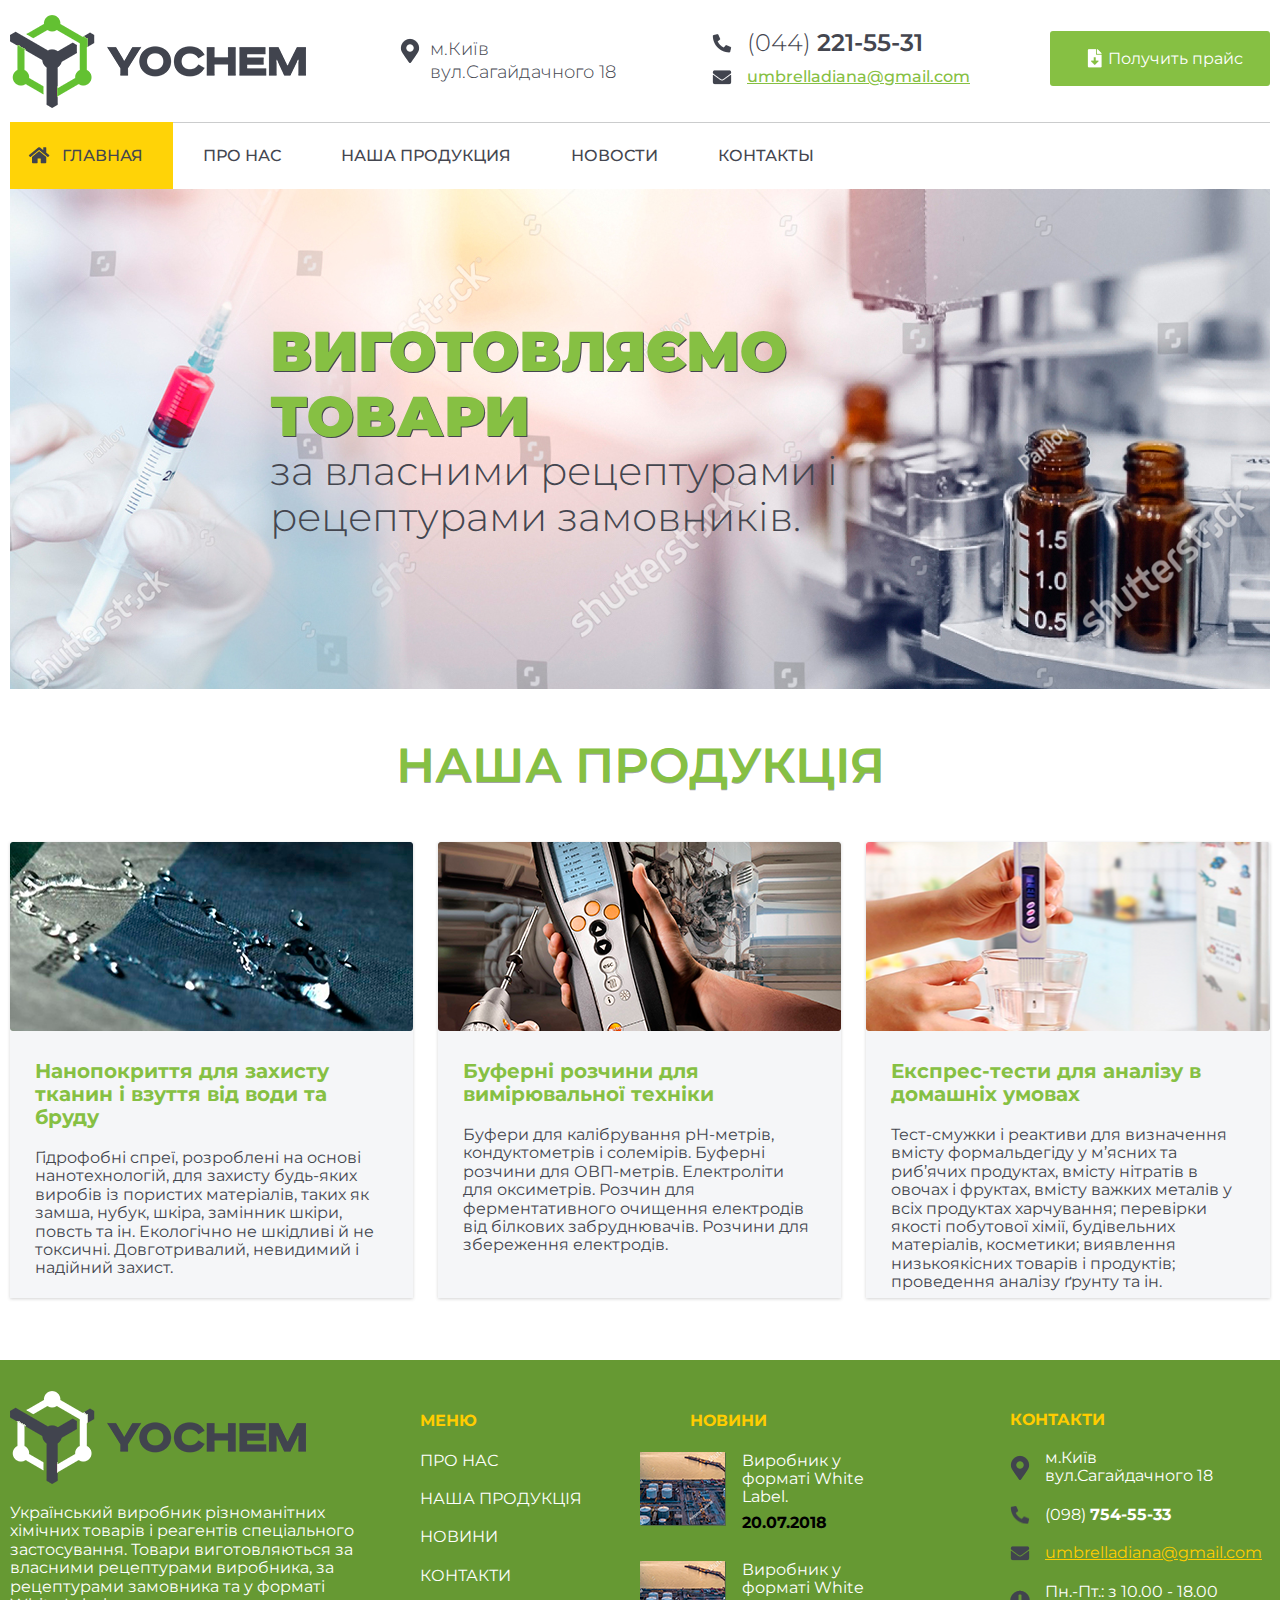
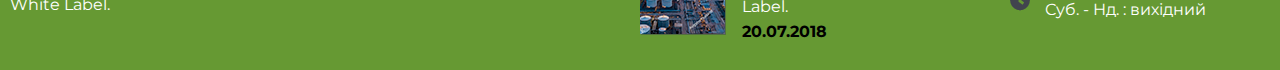
==== homework10/index.html @ ab8bef1a "Доделал ДЗ10" ====
<!DOCTYPE html>
<html lang="en">
<head>
    <meta charset="UTF-8">
    <meta name="viewport" content="width=device-width, initial-scale=1.0">
    <meta http-equiv="X-UA-Compatible" content="ie=edge">
    <title>Document</title>
    <link rel="stylesheet" href="normalize.css">
    <link rel="stylesheet" href="style.css">

    
</head>
<body>
    <header id="header">
        <div class="wrapper">
            <div class="header-logo">
                <a href="/"><img src="img/logo.png"></a>
            </div>
            <address class="header-address">
                    м.Київ<br>
                    вул.Сагайдачного 18
            </address>
            <div class="header-contacts">
                <div class="header-contacts-phone">
                    <a href="tel:+380442215531">
                        (044) <b>221-55-31</b>
                    </a>
                </div>
                <div class="header-contacts-email">
                    <a href="mailto:umbrelladiana@gmail.com">
                        umbrelladiana@gmail.com
                    </a>
                </div>
            </div>
            <div class="header-getprice">
                <a href="#">
                    Получить прайс
                </a>
            </div>
        </div>
    </header>
    <div class="header-bottom">
        <div class="wrapper">
            <nav class="header-bottom-menu">
                <ul>
                    <li class="home current"><a href="">Главная</a></li>
                    <li><a href="">Про нас</a></li>
                    <li><a href="">Наша продукция</a></li>
                    <li><a href="">Новости</a></li>
                    <li><a href="">Контакты</a></li>
            </nav>
            <div class="header-botton-search">

            </div>
        </div>
    </div>

    <section class="home-slider">
        <div class="wrapper">
            <div class="home-slider-item home-slider-item1">
                <a href="#">
                    <h2 class="home-slider-item-title">Виготовляємо <br> товари</h2>
                    <p class="home-slider-item-descr">за власними рецептурами  і <br> 
                            рецептурами замовників.</p>
                </a>
            </div>
        </div>
    </section>

    <section class="home-news">
        <div class="wrapper">
            <h2 class="home-news-title">Наша продукція</h2>

            <div class="home-news-container">
                <article class="home-news-item">
                    <a href="#" class="home-news-item-image">
                        <img src="img/slide-1.png" alt="">
                    </a>
                    <a href="" class="home-news-item-title">
                        <h3>Нанопокриття для захисту тканин і взуття від води та бруду</h3>
                        <p class="home-news-item-text">
                            Гідрофобні спреї, розроблені на основі нанотехнологій, для захисту будь-яких виробів із пористих матеріалів, 
                            таких як замша, нубук, шкіра, замінник шкіри, повсть та ін. Екологічно не шкідливі й не токсичні. Довготривалий, 
                            невидимий і надійний захист. 
                        </p>
                    </a>
                </article>
                <article class="home-news-item">
                    <a href="#" class="home-news-item-image">
                        <img src="img/slide-2.png" alt="">
                    </a>
                    <a href="" class="home-news-item-title">
                        <h3>Буферні розчини для вимірювальної техніки</h3>
                        <p class="home-news-item-text">
                            Буфери для калібрування pH-метрів, кондуктометрів і солемірів. Буферні розчини для ОВП-метрів. Електроліти для 
                            оксиметрів. Розчин для ферментативного очищення електродів від білкових забруднювачів. Розчини для збереження 
                            електродів.
                        </p>
                    </a>
                </article>
                <article class="home-news-item">
                    <a href="#" class="home-news-item-image">
                        <img src="img/slide-3.png" alt="">
                    </a>
                    <a href="" class="home-news-item-title">
                        <h3>Експрес-тести для аналізу 
                            в домашніх умовах </h3>
                        <p class="home-news-item-text">
                            Тест-смужки і реактиви для визначення вмісту формальдегіду у м’ясних та риб’ячих продуктах, вмісту нітратів в 
                            овочах і фруктах, вмісту важких металів у всіх продуктах харчування; перевірки якості побутової хімії, будівельних 
                            матеріалів, косметики; виявлення низькоякісних товарів і продуктів; проведення аналізу ґрунту та ін.
                        </p>
                    </a>
                </article>
            </div>
        </div>
    </section>
    <footer id="footer">
        <div class="wrapper">
            <section class="footer-col">
                <img src="img/logo-2.png">
                <p class="footer-about">Український виробник різноманітних хімічних товарів і реагентів спеціального застосування. 
                    Товари виготовляються за власними рецептурами виробника, 
                    за рецептурами замовника та у форматі White Label. </p>
            </section>
            <section class="footer-col">
                <h4 class="footer-col-title">Меню</h4>
                <nav class="footer-menu">
                    <ul>
                        <li><a href="#">про нас</a></li>
                        <li><a href="#">наша продукція</a></li>
                        <li><a href="#">новини</a></li>
                        <li><a href="#">контакти</a></li>
                    </ul>
                </nav>
        
            </section>
            <section class="footer-col">
                    <h4 class="footer-col-title">новини</h4>
                    <ul class="footer-news">
                        <li>
                            <a class="footer-news-image" href="#">
                                <img src="img/footer-news-image.png">
                            </a>
                            <a href="#">Виробник у форматі White Label. </a>
                            <time>20.07.2018</time>
                        </li>
                        <li>
                            <a class="footer-news-image" href="#">
                                <img src="img/footer-news-image.png">
                            </a>
                            <a href="#">Виробник у форматі White Label. </a>
                            <time>20.07.2018</time>
                        </li>
                    </ul>
            </section>
            <section class="footer-col">
                <h4 class="footer-col-title">контакти</h4>
                <address class="footer-address">
                    м.Київ<br>
                    вул.Сагайдачного 18
                </address>
                <a href="tel:+30987545533" class="footer-phone"> 
                    (098) <b>754-55-33</b> 
                </a>
                <a  class="footer-mail" href="mailto:umbrelladiana@gmail.com">
                    umbrelladiana@gmail.com
                </a>
                <div class="footer-worktime">
                    Пн.-Пт.: з 10.00 - 18.00 <br>
                    Суб. - Нд. : вихідний
                </div>
            </section>
        </div>
    </footer>
    
</body>
</html>
---- homework10/style.css ----
@import url('https://fonts.googleapis.com/css?family=Montserrat:100,100i,200,200i,300,300i,400,400i,500,500i,600,600i,700,700i,800,800i,900,900i&display=swap&subset=cyrillic');

body{
    font-family: 'Montserrat', sans-serif;
    font-size: 16px;
}

a{
    color: #86c043;
}

.wrapper{
    max-width: 1262px;
    margin: 0 auto;
    padding: 0 10px;
}

/* header */

#header{
    padding: 15px 0 10px 0;
}
#header .wrapper:after{
    content:'';
    display: block;
    clear: both;
}

.header-logo, .header-address, .header-contacts{
    float: left;
}
.header-getprice{
    float: right;
}

.header-logo{
    margin-right: 94px;
}
.header-address{
    margin-top: 23px;
    padding-left: 30px;
    background: url('img/addres-i.png') no-repeat left top;
    font-weight: 300;
    color: #44464f;
    font-style: normal;
    line-height: 1.3;
    font-size: 18px;
    margin-right: 96px;
}
.header-contacts{
    margin-top: 16px;
}

.header-contacts-phone{
    padding-left: 35px;
    line-height: 1;
    background: url('img/phone-i.png') no-repeat left center;
    margin-bottom: 14px;


}
.header-contacts-phone a{
    color: #44464f;
    font-size: 24px;
    font-weight: 300;
    text-decoration: none;
}
.header-contacts-phone a b{
    font-weight: 600;
}


.header-contacts-email{
    padding-left: 35px;
    line-height: 1;
    background: url('img/mail-i.png') no-repeat left center;
}
.header-contacts-email a {
    font-weight: 500;
}

.header-getprice{
    margin-top: 16px;
}

.header-getprice a{
    display: block;
    color: #fff;

    width: 220px;
    height: 55px;line-height: 55px;
    text-align: center;
    border-radius: 3px;
    text-decoration: none;
    padding-left: 30px;
    box-sizing: border-box;

    background-color: #86c043;
    background-image: url('img/price-i.png');
    background-repeat: no-repeat;
    background-position: 37px center;
}
.header-getprice a:hover{
    opacity: 0.8; /* прозрачность 0-1*/
}
.header-bottom-menu{
    border-top: 1px solid #cbcccd;
}
.header-bottom-menu ul:after{  /* after не существует без контента*/
    content: ''; 
    display: block;
    clear: both;
}

.header-bottom-menu ul li{

    height: 67px;
    line-height: 67px;
    float: left;
    position: relative;
    top:-1px;

}
.header-bottom-menu ul li a{
    color: #44464f;
    padding: 0 30px;
    text-transform: uppercase;
    text-decoration: none;
    font-weight: 500;
    display: block;
}

.header-bottom-menu ul li a:hover{
    background-color: #888;
}
.header-bottom-menu ul li.home a{
    background: url('img/home-i.png') no-repeat 18px center;
    padding-left: 52px;
}
.header-bottom-menu ul li.current a{
    background-color: #ffd307;
}

/* Home slider */
.home-slider {
    position: relative;
    top: -1px;
}

.home-slider-item{
    height: 500px;
    padding-top: 130px;
    padding-left: 260px;
    box-sizing: border-box;
}
.home-slider-item1{
    background: url('img/slide.jpg') no-repeat center center;
}
.home-slider-item-title{
    font-weight: 900;
    font-size: 56px;
    color: #86c043;
    text-transform: uppercase;
    text-shadow: 1px 1px 0px rgba(68, 70, 79, 1);
    margin: 0;
}
.home-slider-item a{
    text-decoration: none;
}
.home-slider-item-descr{
    font-weight: 300;
    margin: 0;
    color: #44464f;
    font-size: 40px;
}

/* home-news */



.home-news-title{
    margin: 0;
    padding: 48px 0;
    text-align: center;
    font-size: 48px;
    color: #86c043;
    font-weight: 600;
    text-transform: uppercase;
    text-shadow: 0.515px 0.857px 0px rgba(68, 70, 79, 0.5);

}
article.home-news-item:nth-child(2){
    margin: 0 25px;
}
article.home-news-item{
    float: left;
    width: 32%;
    background-color: #f5f6f8;    
    box-shadow: 0px 1px 3px 0px rgba(88, 88, 88, 0.25);
    height: 456px;


}
.home-news-container::after{
    content: ''; 
    display: block;
    clear: both;
    margin-bottom: 62px;
}
a.home-news-item-image{
    text-decoration: none;
    display: block;
    box-sizing: content-box;
}

a.home-news-item-image img{
    width: 100%;
}

a.home-news-item-title{
    text-decoration: none;
    display: block;
    padding: 25px;

}

a.home-news-item-title p, a.home-news-item-title h3{
    margin: 0;
}
a.home-news-item-title h3{
    font-size: 20px;
}

a.home-news-item-title p{
    color: #44464f;
    margin-top: 20px;
}

/* footer */

#footer{
    background-color: #669933;
}

section.footer-col{
    float: left;
    padding-top: 31px;
    width: 270px;


}
section.footer-col:first-child, section.footer-col:last-child{
    width: 360px;

}
#footer::after{
    content: ''; 
    display: block;
    clear: both;
}
p.footer-about{
    color: white;
}
section.footer-col h4.footer-col-title{
    color: #ffcc00;
    text-transform: uppercase;
    padding-left: 50px;
}  
nav.footer-menu li{
    text-align-last: left;
    margin: 20px 0;
}
nav.footer-menu li a{
    text-decoration: none;
    color: white;
    text-transform: uppercase;
    padding-left: 50px;  
}


.footer-news a.footer-news-image{
    display: block;
    float: left;
}
.footer-news a{
    text-decoration: none;
    color: white;
    padding-right: 16px;
    display: block;
    margin-bottom: 7px;
}
.footer-news li{
    margin-bottom: 24px;
}

.footer-news li::after{
    content: ''; 
    display: block;
    clear: both;   
}

.footer-news li time{
    font-weight: bold;

}
section.footer-col:last-child a{
    display: block;
    text-decoration: none;
}
section.footer-col:last-child *{
    margin: 20px 0;
    padding-left: 135px;
    color: white;   
    font-style: normal;}
section.footer-col:last-child b{
    padding-left: 0;
}
section.footer-col:last-child h4{
    padding-left: 100px;
}
section.footer-col:last-child a.footer-mail{
    color: #ffcc00;
    text-decoration: underline;
}
address.footer-address{
    background: url('img/addres-i.png') no-repeat 100px center;
}
a.footer-phone{
    background: url('img/phone-i.png') no-repeat 100px center;
}
a.footer-mail{
    background: url('img/mail-i.png') no-repeat 100px center;
}
div.footer-worktime{
    background: url('img/clock-i.png') no-repeat 100px center;
}
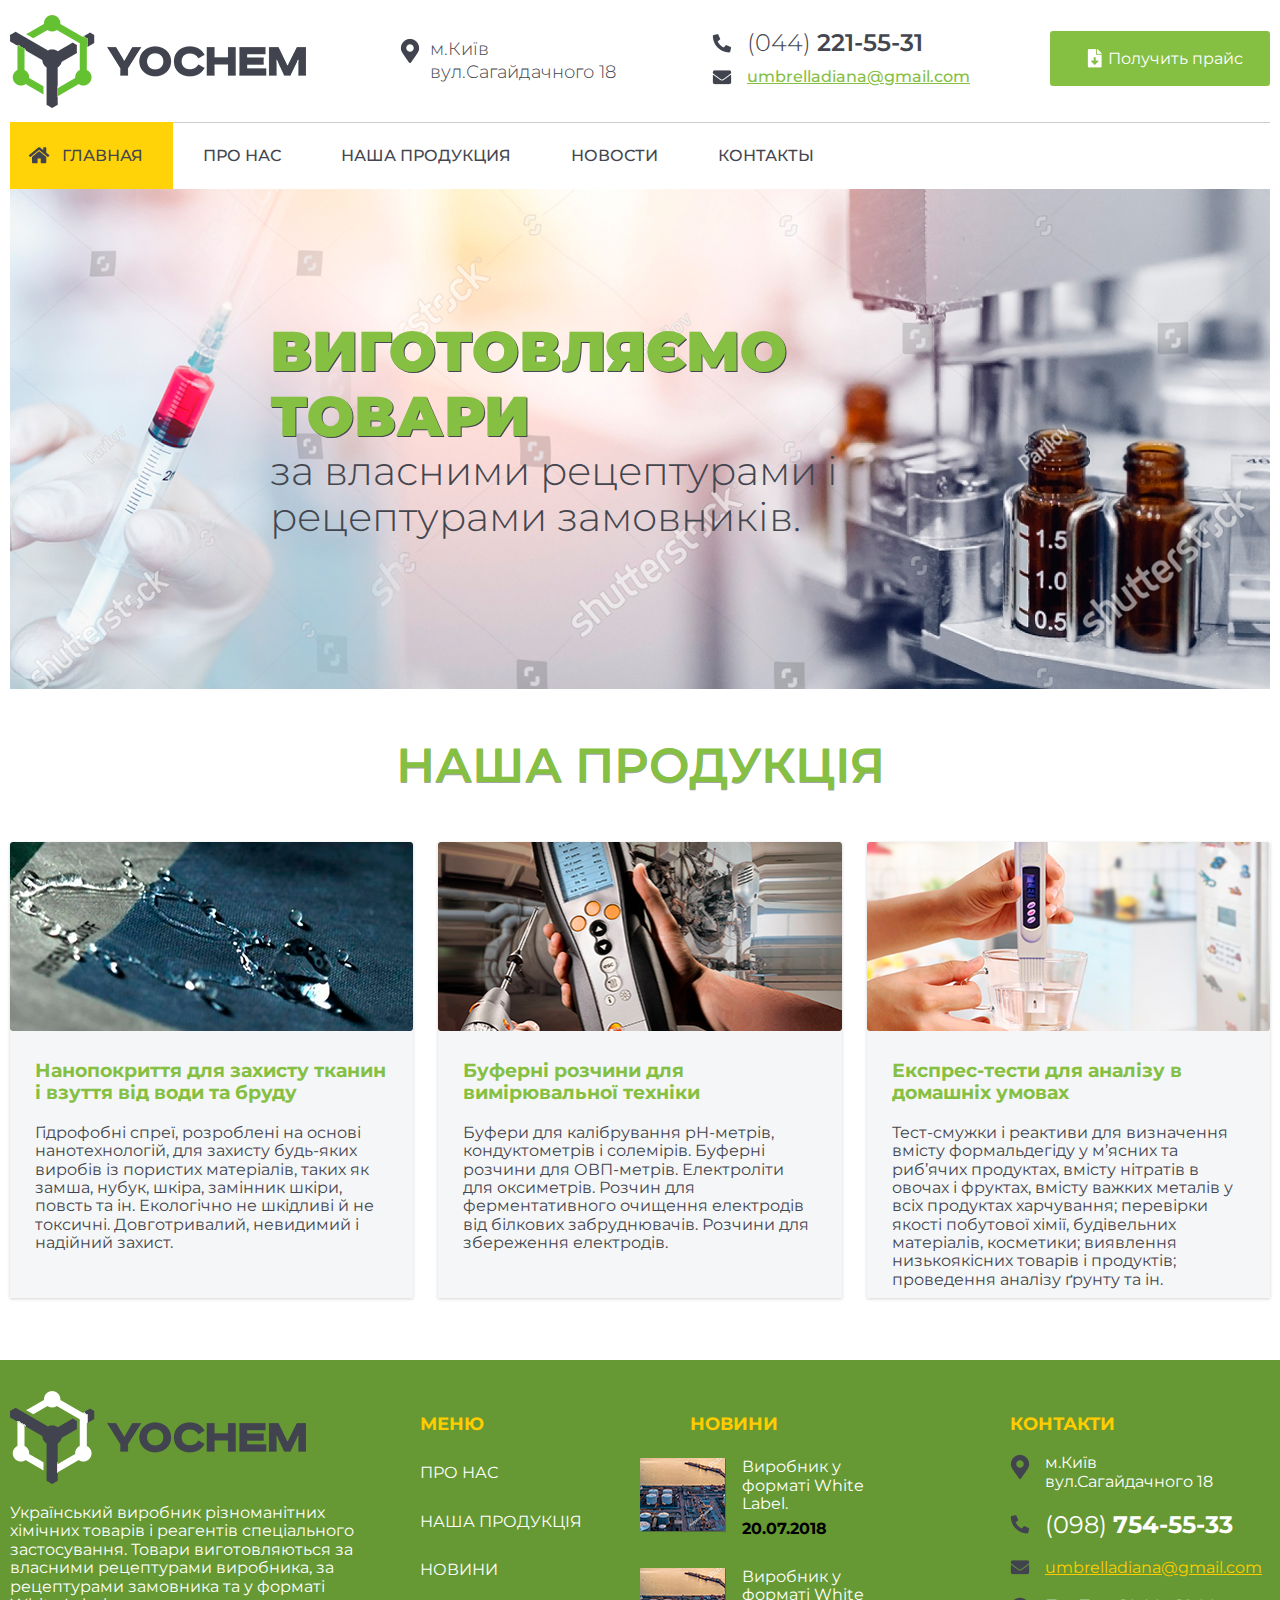
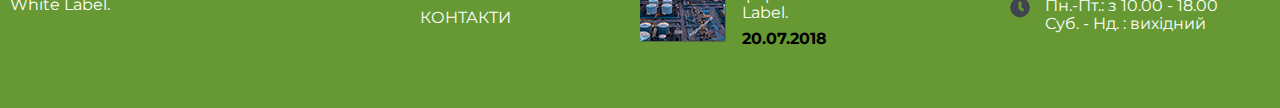
==== commit 2d1ea60f: "Исправил ошибки в дз10" ====
--- a/homework10/index.html
+++ b/homework10/index.html
@@ -78,12 +78,13 @@
                     </a>
                     <a href="" class="home-news-item-title">
                         <h3>Нанопокриття для захисту тканин і взуття від води та бруду</h3>
-                        <p class="home-news-item-text">
-                            Гідрофобні спреї, розроблені на основі нанотехнологій, для захисту будь-яких виробів із пористих матеріалів, 
-                            таких як замша, нубук, шкіра, замінник шкіри, повсть та ін. Екологічно не шкідливі й не токсичні. Довготривалий, 
-                            невидимий і надійний захист. 
-                        </p>
                     </a>
+                    <p class="home-news-item-text">
+                        Гідрофобні спреї, розроблені на основі нанотехнологій, для захисту будь-яких виробів із пористих матеріалів, 
+                        таких як замша, нубук, шкіра, замінник шкіри, повсть та ін. Екологічно не шкідливі й не токсичні. Довготривалий, 
+                        невидимий і надійний захист. 
+                    </p>
+                    
                 </article>
                 <article class="home-news-item">
                     <a href="#" class="home-news-item-image">
@@ -91,26 +92,27 @@
                     </a>
                     <a href="" class="home-news-item-title">
                         <h3>Буферні розчини для вимірювальної техніки</h3>
-                        <p class="home-news-item-text">
-                            Буфери для калібрування pH-метрів, кондуктометрів і солемірів. Буферні розчини для ОВП-метрів. Електроліти для 
-                            оксиметрів. Розчин для ферментативного очищення електродів від білкових забруднювачів. Розчини для збереження 
-                            електродів.
-                        </p>
                     </a>
+                    <p class="home-news-item-text">
+                        Буфери для калібрування pH-метрів, кондуктометрів і солемірів. Буферні розчини для ОВП-метрів. Електроліти для 
+                        оксиметрів. Розчин для ферментативного очищення електродів від білкових забруднювачів. Розчини для збереження 
+                        електродів.
+                    </p>
+                
                 </article>
                 <article class="home-news-item">
                     <a href="#" class="home-news-item-image">
                         <img src="img/slide-3.png" alt="">
                     </a>
                     <a href="" class="home-news-item-title">
-                        <h3>Експрес-тести для аналізу 
-                            в домашніх умовах </h3>
-                        <p class="home-news-item-text">
-                            Тест-смужки і реактиви для визначення вмісту формальдегіду у м’ясних та риб’ячих продуктах, вмісту нітратів в 
-                            овочах і фруктах, вмісту важких металів у всіх продуктах харчування; перевірки якості побутової хімії, будівельних 
-                            матеріалів, косметики; виявлення низькоякісних товарів і продуктів; проведення аналізу ґрунту та ін.
-                        </p>
+                        <h3>Експрес-тести для аналізу в домашніх умовах </h3>
                     </a>
+                    <p class="home-news-item-text">
+                        Тест-смужки і реактиви для визначення вмісту формальдегіду у м’ясних та риб’ячих продуктах, вмісту нітратів в 
+                        овочах і фруктах, вмісту важких металів у всіх продуктах харчування; перевірки якості побутової хімії, будівельних 
+                        матеріалів, косметики; виявлення низькоякісних товарів і продуктів; проведення аналізу ґрунту та ін.
+                    </p>
+                    
                 </article>
             </div>
         </div>
--- a/homework10/style.css
+++ b/homework10/style.css
@@ -189,17 +189,17 @@
     text-shadow: 0.515px 0.857px 0px rgba(68, 70, 79, 0.5);
 
 }
-article.home-news-item:nth-child(2){
-    margin: 0 25px;
-}
+
 article.home-news-item{
     float: left;
     width: 32%;
+    margin-right: 2%;
     background-color: #f5f6f8;    
     box-shadow: 0px 1px 3px 0px rgba(88, 88, 88, 0.25);
     height: 456px;
-
-
+}
+article.home-news-item:nth-child(3n){
+    margin-right: 0;
 }
 .home-news-container::after{
     content: ''; 
@@ -220,38 +220,33 @@
 a.home-news-item-title{
     text-decoration: none;
     display: block;
-    padding: 25px;
-
-}
-
-a.home-news-item-title p, a.home-news-item-title h3{
+}
+
+p.home-news-item-text, a.home-news-item-title h3{
     margin: 0;
 }
 a.home-news-item-title h3{
-    font-size: 20px;
-}
-
-a.home-news-item-title p{
-    color: #44464f;
-    margin-top: 20px;
+    font-size: 19px;
+    padding: 25px 25px 20px 25px;
+}
+p.home-news-item-text{
+    color: #44464f;
+    padding: 0 25px;
 }
 
 /* footer */
 
 #footer{
     background-color: #669933;
+    padding: 31px 0;
 }
 
 section.footer-col{
     float: left;
-    padding-top: 31px;
     width: 270px;
-
-
 }
 section.footer-col:first-child, section.footer-col:last-child{
     width: 360px;
-
 }
 #footer::after{
     content: ''; 
@@ -265,10 +260,13 @@
     color: #ffcc00;
     text-transform: uppercase;
     padding-left: 50px;
+    margin: 0;
+    margin-top: 23px;
+    font-size: 18px;
 }  
 nav.footer-menu li{
     text-align-last: left;
-    margin: 20px 0;
+    margin: 30px 0;
 }
 nav.footer-menu li a{
     text-decoration: none;
@@ -276,8 +274,6 @@
     text-transform: uppercase;
     padding-left: 50px;  
 }
-
-
 .footer-news a.footer-news-image{
     display: block;
     float: left;
@@ -290,9 +286,8 @@
     margin-bottom: 7px;
 }
 .footer-news li{
-    margin-bottom: 24px;
-}
-
+    margin: 24px 0;
+}
 .footer-news li::after{
     content: ''; 
     display: block;
@@ -318,12 +313,15 @@
 section.footer-col:last-child h4{
     padding-left: 100px;
 }
+a.footer-phone{
+    font-size: 24px;
+}
 section.footer-col:last-child a.footer-mail{
     color: #ffcc00;
     text-decoration: underline;
 }
 address.footer-address{
-    background: url('img/addres-i.png') no-repeat 100px center;
+    background: url('img/addres-i.png') no-repeat 100px top;
 }
 a.footer-phone{
     background: url('img/phone-i.png') no-repeat 100px center;
@@ -332,5 +330,5 @@
     background: url('img/mail-i.png') no-repeat 100px center;
 }
 div.footer-worktime{
-    background: url('img/clock-i.png') no-repeat 100px center;
+    background: url('img/clock-i.png') no-repeat 100px top;
 }